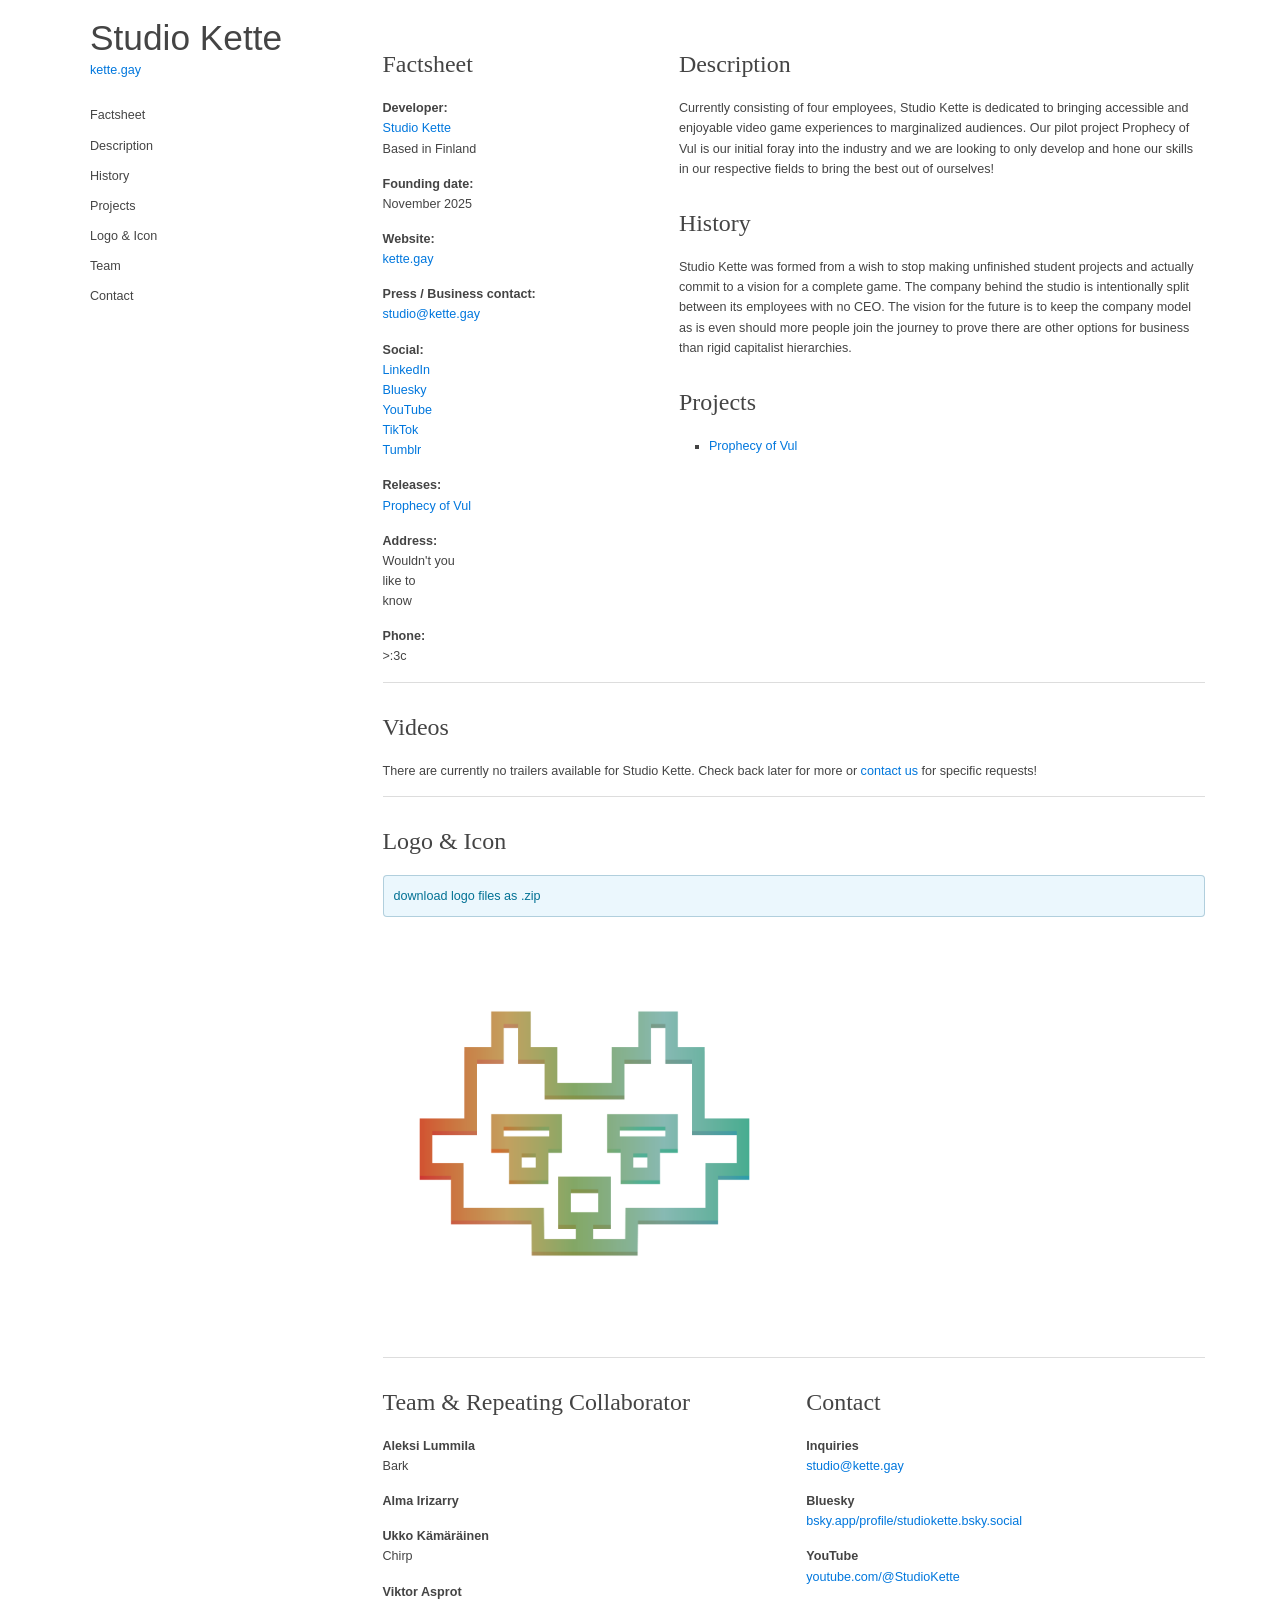
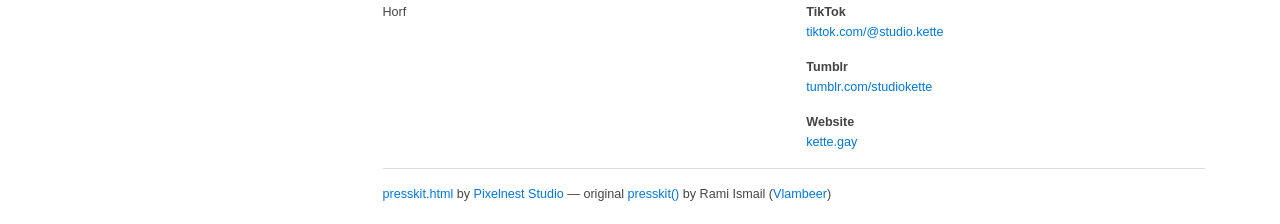
==== press/index.html @ 9123aeb8 "presskit html" ====
<!DOCTYPE html>
<html>
  <head>
    <meta charset="UTF-8">
    <meta name="viewport" content="width=device-width, initial-scale=1.0">
    
    <title>Studio Kette</title>
    
    <link rel="shortcut icon" href="images/favicon.ico?t=1780427012196">
    
    <link rel="stylesheet" href="./css/normalize.css">
    <link rel="stylesheet" href="./css/master.css">
    
    <!-- Generated by presskit.html 0.13.0 (https://github.com/pixelnest/presskit.html). -->
  </head>
  <body>
    <div class="page grid">
      <nav class="page-nav nav grid__item">
        <h1 class="nav__title">
          <a href=".">Studio Kette</a>
        </h1>
      
        <aside class="nav__subtitle">
          <a href="https://kette.gay/">kette.gay</a>
        </aside>
      
        <div class="nav__toggle" id="hamburger">
          <a href="#" class="button" id="hamburger-toggle">
            <svg width="10" height="10" viewBox="0 0 19 19" xmlns="http://www.w3.org/2000/svg">
              <g fill="currentColor" fill-rule="nonzero">
                <path d="M0 16h19v3H0zM0 8h19v3H0zM0 0h19v3H0z" />
              </g>
            </svg>
            &nbsp;Menu
          </a>
        </div>
      
        <ul class="nav__list" id="hamburger-target">
          <li>
            <a class="nav__item" href="#factsheet">Factsheet</a>
          </li>
      
          <li>
            <a class="nav__item" href="#description">Description</a>
          </li>
      
          <li>
            <a class="nav__item" href="#history">History</a>
          </li>
      
      
          <li>
            <a class="nav__item" href="#projects">Projects</a>
          </li>
      
      
      
      
          <li>
            <a class="nav__item" href="#logo">Logo & Icon</a>
          </li>
      
      
      
      
      
      
      
          <li>
            <a class="nav__item" href="#credits">Team</a>
          </li>
      
          <li>
            <a class="nav__item" href="#contact">Contact</a>
          </li>
        </ul>
      </nav>

      <div class="page-wrapper grid__item">
        <header class="page-header">
        </header>

        <main class="page-content" role="main">
          <section class="block grid">
            <aside class="factsheet grid__item">
              <h2 id="factsheet" class="factsheet__title">Factsheet</h2>
            
              <dl class="factsheet__list">
                <dt>Developer:</dt>
                <dd>
                  <a href=".">Studio Kette</a>
                </dd>
                <dd>Based in Finland</dd>
            
                <dt>Founding date:</dt>
                <dd>November 2025</dd>
            
                <dt>Website:</dt>
                <dd>
                  <a href="https://kette.gay/">kette.gay</a>
                </dd>
            
                <dt>Press / Business contact:</dt>
                <dd>
                  <a href="mailto:
                studio@kette.gay
              ">
                studio@kette.gay
              </a>
                </dd>
            
                <dt>Social:</dt>
                <dd>
                  <a href="https://www.linkedin.com/company/studio-kette-oy">LinkedIn</a>
                </dd>
                <dd>
                  <a href="https://bsky.app/profile/studiokette.bsky.social">Bluesky</a>
                </dd>
                <dd>
                  <a href="https://www.youtube.com/@StudioKette">YouTube</a>
                </dd>
                <dd>
                  <a href="https://www.tiktok.com/@studio.kette">TikTok</a>
                </dd>
                <dd>
                  <a href="https://www.tumblr.com/studiokette">Tumblr</a>
                </dd>
            
                <dt>Releases:</dt>
                <dd>
                  <a href="product/index.html">Prophecy of Vul</a>
                </dd>
            
                <dt>Address:</dt>
                <dd>Wouldn&#x27;t you</dd>
                <dd>like to</dd>
                <dd>know </dd>
            
                <dt>Phone:</dt>
                <dd>&gt;:3c</dd>
              </dl>
            
            </aside>

            <article class="description grid__item">
              <h2 id="description">Description</h2>
              <p>Currently consisting of four employees, Studio Kette is dedicated to bringing accessible and enjoyable video game experiences to marginalized audiences. Our pilot project Prophecy of Vul is our initial foray into the industry and we are looking to only develop and hone our skills in our respective fields to bring the best out of ourselves!</p>
              
              <h2 id="history">History</h2>
              <p>Studio Kette was formed from a wish to stop making unfinished student projects and actually commit to a vision for a complete game. The company behind the studio is intentionally split between its employees with no CEO. The vision for the future is to keep the company model as is even should more people join the journey to prove there are other options for business than rigid capitalist hierarchies.</p>
              

              <h2 id="projects">Projects</h2>
              <ul>
                <li>
                  <a href="product/index.html">Prophecy of Vul</a>
                </li>
              </ul>
            </article>
          </section>

          <section class="block">
            <h2 id="videos">Videos</h2>
          
            <p>There are currently no trailers available for Studio Kette. Check back later for more or <a href="#contact">contact us</a> for specific requests!</p>
          </section>
          
          
          <section class="block">
            <h2 id="logo">Logo & Icon</h2>
          
            <aside class="block__notice">
              <a href="images/logo.zip">
                download logo files as .zip
              </a>
            </aside>
          
            <a href="images/logo.png">
              <img src="images/logo.png" alt="logo" class="logo">
            </a>
          </section>
          
          
          <section class="block grid _team-fix-margin-top">
            <article class="grid__item grid__item--flexible">
              <h2 id="credits">Team &amp; Repeating Collaborator</h2>
          
              <dl>
                <dt>Aleksi Lummila</dt>
          
                <dd>
                    Bark
                </dd>
                <dt>Alma Irizarry</dt>
          
                <dd>
                    
                </dd>
                <dt>Ukko Kämäräinen</dt>
          
                <dd>
                    Chirp
                </dd>
                <dt>Viktor Asprot</dt>
          
                <dd>
                    Horf
                </dd>
              </dl>
            </article>
          
            <article class="grid__item grid__item--flexible">
              <h2 id="contact">Contact</h2>
          
              <dl>
                <dt>Inquiries</dt>
          
                <dd>
                  <a href="mailto:studio@kette.gay">studio@kette.gay</a>
          
                </dd>
                <dt>Bluesky</dt>
          
                <dd>
          
                  <a href="https://bsky.app/profile/studiokette.bsky.social">bsky.app/profile/studiokette.bsky.social</a>
                </dd>
                <dt>YouTube</dt>
          
                <dd>
          
                  <a href="https://www.youtube.com/@StudioKette">youtube.com/@StudioKette</a>
                </dd>
                <dt>TikTok</dt>
          
                <dd>
          
                  <a href="https://www.tiktok.com/@studio.kette">tiktok.com/@studio.kette</a>
                </dd>
                <dt>Tumblr</dt>
          
                <dd>
          
                  <a href="https://www.tumblr.com/studiokette">tumblr.com/studiokette</a>
                </dd>
                <dt>Website</dt>
          
                <dd>
          
                  <a href="https://kette.gay">kette.gay</a>
                </dd>
              </dl>
            </article>
          </section>
        </main>

        <footer class="page-footer">
          <a href="https://github.com/pixelnest/presskit.html">presskit.html</a> by <a href="http://pixelnest.io">Pixelnest Studio</a> — original <a href="http://dopresskit.com/">presskit()</a> by Rami Ismail (<a href="http://www.vlambeer.com/">Vlambeer</a>)
        </footer>
      </div>
    </div>

    <script src="./js/masonry.min.js"></script>
    <script src="./js/imagesloaded.min.js"></script>
    <script>
      document.addEventListener('DOMContentLoaded', function onContentLoaded() {
        // Add masonry layout on the galleries.
        var galleries = document.querySelectorAll('.gallery');
    
        for (var i = 0; i < galleries.length; i++) {
          (function (index) {
            var gallery = galleries[index];
    
            imagesLoaded(gallery, function onImagesLoaded() {
              new Masonry(gallery, {
                itemSelector: '.gallery__item'
              });
            });
          })(i);
        }
    
        // Add mini-player to gifs.
        var gifLinks = document.querySelectorAll('a[href$=".gif"]');
        for (var i = 0; i < gifLinks.length; i++) {
          (function (index) {
            var link = gifLinks[index];
            var img = link.querySelector('img');
    
            // Don't add the mini-player if no thumbnail.
            // It's already a gif, so no need to turn it on.
            if (img.src.indexOf('.thumb.jpg') === -1) {
              return
            }
    
            link.className = 'show-overlay'
    
            link.onclick = function (e) {
              // Make it work on IE8.
              if (e.preventDefault) {
                const openLinkInBackground = e.ctrlKey || e.metaKey;
    
                // Stop default behavior, except if ctrl/cmd modifier is used.
                // In this case, we want the link to go through and open
                // its target in a background tab.
                if (!openLinkInBackground) e.preventDefault();
                e.stopPropagation();
              } else {
                // We don't care for the special background tab behavior on old IE.
                e.returnValue = false;
              }
    
              // Remove overlay and remove thumbnail section of the image.
              link.className = '';
              img.src = img.src.replace('.thumb.jpg', '');
    
              // Remove event listener after first trigger.
              link.onclick = null;
            }
          }(i));
        }
      });
    </script>
    
    
  </body>
</html>
---- press/css/master.css ----
@charset "UTF-8";

/* ---------------------------------------------------------- *\
 * Globals.
\* ---------------------------------------------------------- */

html {
  box-sizing: border-box;
}

*,
*::before,
*::after {
  box-sizing: inherit;
}

body {
  position: relative;

  min-height: 100vh;
  margin: 0;
}

/* ---------------------------------------------------------- *\
 * Typography & colors.
\* ---------------------------------------------------------- */

html {
  color: #444444;

  font: 62.5%/1.6 "Trebuchet MS", Arial, Helvetica, sans-serif;
}

body {
  font-size: 1.26em;
}

h1,
h2 {
  font-family: Georgia, "Times New Roman", Times, serif;
  font-weight: normal;
}

::-moz-selection {
  color: white;
  background: #3398ff;
}

::selection {
  color: white;
  background: #3398ff;
}

/* ---------------------------------------------------------- *\
 * Basic elements.
\* ---------------------------------------------------------- */

h1 {
  margin: 0;

  font-size: 2.8em;
}

h2 {
  margin: 25px 0 15px 0;

  font-size: 1.9em;
}

h3 {
  font-size: inherit;
  font-weight: bold;
}

img {
  max-width: 100%;
}

p {
  margin: 15px 0;
}

p:last-child {
  margin-bottom: 0;
}

/* Lists. */

ul,
ol {
  margin: 15px 0;
  padding-left: 30px;
}

ul:last-child,
ol:last-child {
  margin-bottom: 0;
}

ul {
  list-style-type: square;
}

dl {
  margin: 0;
}

dt {
  font-weight: bold;
}

dd {
  margin: 0;
}

dd + dt {
  margin-top: 15px;
}

/* ---------------------------------------------------------- *\
 * Layout.
\* ---------------------------------------------------------- */

body {
  padding: 20px 0;
}

.page {
  max-width: 1180px;
  margin: 0 auto;
  padding: 0 25px;
}

@media (min-width: 800px) {
  .page {
    display: -webkit-box;
    display: -ms-flexbox;
    display: flex;
  }

  .page-nav {
    min-width: 25%;
  }

  .page-wrapper {
    max-width: 75%;
  }

  .factsheet {
    min-width: 33%;
  }
}

/* ---------------------------------------------------------- *\
 * Micro Components.
\* ---------------------------------------------------------- */

.clearfix::after {
  display: table;
  clear: both;

  content: " ";
}

.capitalize {
  text-transform: capitalize;
}

/* ---------------------------------------------------------- *\
 * Components - Links.
\* ---------------------------------------------------------- */

a,
a:visited {
  color: #0077dd;

  text-decoration: none;
}

a:hover {
  color: #005599;

  text-decoration: underline;
}

a:focus {
  outline: thin dotted;
}

a:active,
a:hover {
  outline: none;
}

/* ---------------------------------------------------------- *\
 * Components - Page Header.
\* ---------------------------------------------------------- */

.page-header img {
  display: block;
}

/* ---------------------------------------------------------- *\
 * Components - Nav.
\* ---------------------------------------------------------- */

.nav {
  margin-bottom: 30px;
}

.nav__title {
  padding: 0 15px;

  font-family: "Trebuchet MS", Arial, Helvetica, sans-serif;
  line-height: 1;
}

.nav__title a,
.nav__title a:visited,
.nav__title a:hover {
  color: inherit;

  text-decoration: none;
}

.nav__subtitle {
  padding: 5px 15px;
}

.nav__list {
  padding: 0;

  list-style: none;
}

.nav__item,
.nav__item:visited {
  display: block;

  padding: 5px 15px;

  color: inherit;
}

.nav__item:hover {
  color: inherit;
  background: rgba(0, 0, 0, 0.05);

  text-decoration: none;
}

.nav__item:focus {
  background: rgba(0, 0, 0, 0.05);
  outline: none;
}

/* ---------------------------------------------------------- *\
 * Nav - Hamburger.
\* ---------------------------------------------------------- */

.nav__toggle {
  display: none;

  margin: 15px 0;
  padding: 0 15px;
}

.nav__toggle .button {
  display: block;

  height: 30px;
}

/* Nav list variant for hamburger feature. */
.nav__list--slider {
  overflow-y: hidden;

  max-height: 0;

  -webkit-transition: max-height 0.5s ease-in-out;
     -moz-transition: max-height 0.5s ease-in-out;
       -o-transition: max-height 0.5s ease-in-out;
          transition: max-height 0.5s ease-in-out;
}


@media (min-width: 800px) {
  .nav__toggle {
    /* Always hide the button on big screens. */
    display: none !important;
  }

  .nav__list--slider {
    /* Always show the list on big screens. So disable slider. */
    max-height: unset !important;
  }
}

/* ---------------------------------------------------------- *\
 * Components - Block.
\* ---------------------------------------------------------- */

.block {
  margin-bottom: 15px;
  padding-bottom: 15px;

  border-bottom: 1px solid rgb(221, 221, 221);
}

.block__notice {
  margin-bottom: 15px;
  padding: 10px;

  color: #027194;
  background: #ebf7fd;
  border: 1px solid rgba(45,112,145,0.3);
  border-radius: 4px;
}

.block__notice a {
  color: inherit;
}

/* ---------------------------------------------------------- *\
 * Components - Grid.
\* ---------------------------------------------------------- */

@media (min-width: 800px) {
  .grid {
    display: -webkit-box;
    display: -ms-flexbox;
    display: flex;
  }

  .grid__item:not(:first-child) {
    padding-left: 25px;
  }

  .grid__item--flexible {
    -webkit-box-flex: 1;
    -ms-flex: 1;
        flex: 1;
  }
}

/* ---------------------------------------------------------- *\
 * Components - Images Gallery.
\* ---------------------------------------------------------- */

.gallery {
  margin-left: -25px;

  font-size: 0; /* Disable the small space below the images. */
}

.gallery__item {
  float: left;

  width: 100%;
  padding-bottom: 25px;
  padding-left: 25px;
}

.gallery__item img {
  width: 100%;
}

.gallery__item a[href$=".gif"] {
  position: relative;

  display: block;
}

.gallery__item a[href$=".gif"]:focus:active {
  outline: none;
}

.gallery__item a[href$=".gif"]::after {
  position: absolute;
  z-index: 1;
  top: 0;
  left: 0;

  display: none;

  width: 100%;
  height: 100%;
  padding: 20px;

  background: rgba(0, 0, 0, 0.25);

  content: url("[data-uri]");

  align-items: center;
  justify-content: center;
}

.gallery__item a[href$=".gif"].show-overlay::after {
  display: flex;
}

@media (min-width: 500px) {
  .gallery__item {
    width: 50%;
  }
}

/* ---------------------------------------------------------- *\
 * Components - Logo.
\* ---------------------------------------------------------- */

@media (min-width: 800px) {
  .logo {
    max-width: 49%;
  }
}

/* ---------------------------------------------------------- *\
 * Components - Video player.
\* ---------------------------------------------------------- */

.video-player {
  position: relative;

  padding-bottom: 56.25%; /* 16:9 */
}

.video-player__frame {
  position: absolute;
  top: 0;
  left: 0;

  width: 100%;
  height: 100%;
}

/* ---------------------------------------------------------- *\
 * Components - Quote.
\* ---------------------------------------------------------- */

.quote__content {
  margin: 0;
}

.quote__content::before {
  content: open-quote;
}

.quote__content::after {
  content: close-quote;
}

.quote__author::before {
  content: "-";
}

/* ---------------------------------------------------------- *\
 * Components - Button.
\* ---------------------------------------------------------- */

.button {
  display: inline-block;

  padding: 5px 10px;

  background: -webkit-linear-gradient(top, white, #fafafa);
  background:         linear-gradient(to bottom, white, #fafafa);
  border: 1px solid #cccccc;
  border-radius: 5px;
}

.button:hover {
  cursor: pointer;
  text-decoration: none;
}

.button:focus {
  border: 1px solid #3398ff;
  outline: none;
}

.button:active {
  color: white;
  background: -webkit-linear-gradient(top, #3398ff, #0077dd);
  background:         linear-gradient(to bottom, #3398ff, #0077dd);
}

/* ---------------------------------------------------------- *\
 * Widgets.
\* ---------------------------------------------------------- */

.widget {
  width: 100%;
}

.widget--steam {
  height: 190px;
}

.widget--humble {
  height: 328px;
}

@media (max-width: 505px) {
  .widget--humble {
    height: 205px;
  }
}

.widget--itch {
  height: 167px;
}

.widget--gamejolt {
  height: 245px;
}

.widget--bandcamp {
  width: 100%;
  height: 120px;

  border: 0;
}

/* ---------------------------------------------------------- *\
 * Hacks.
\* ---------------------------------------------------------- */

@media (min-width: 800px) {
  ._team-fix-margin-top {
    margin-top: -15px;
  }
}
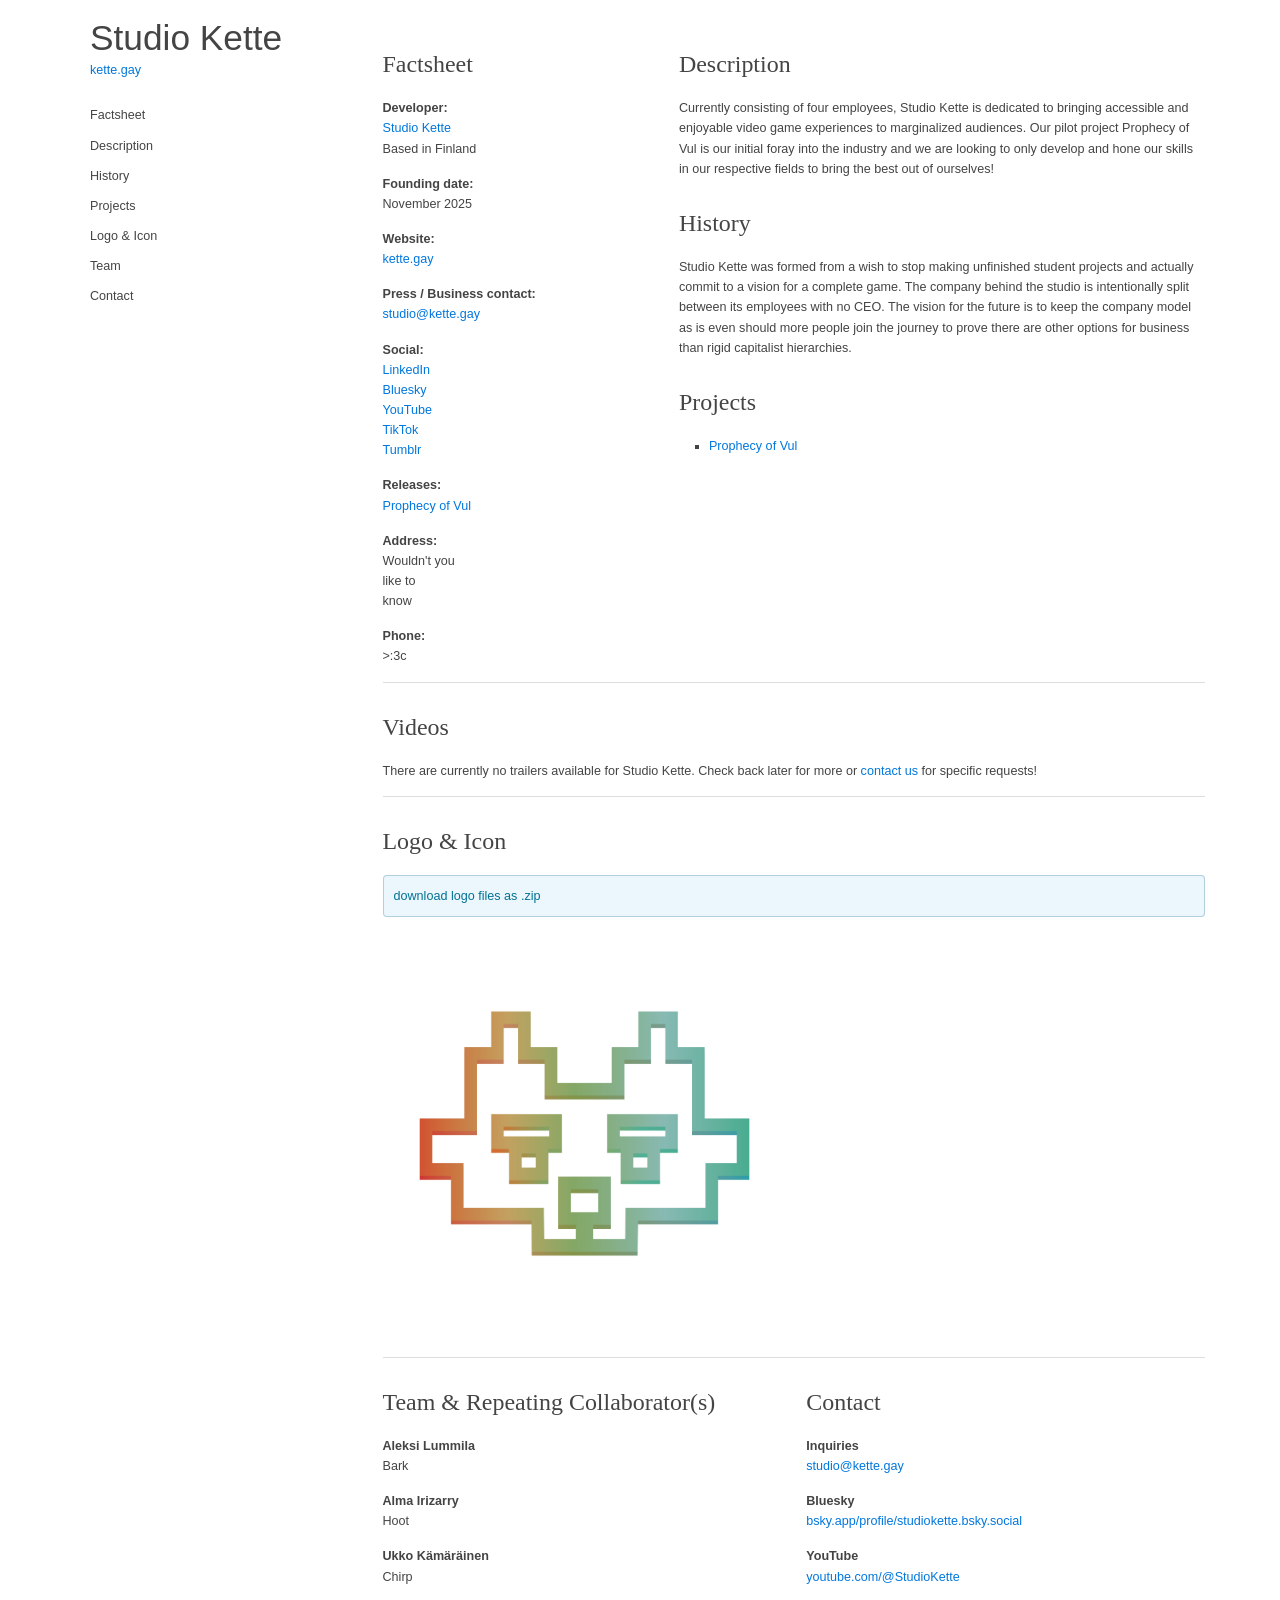
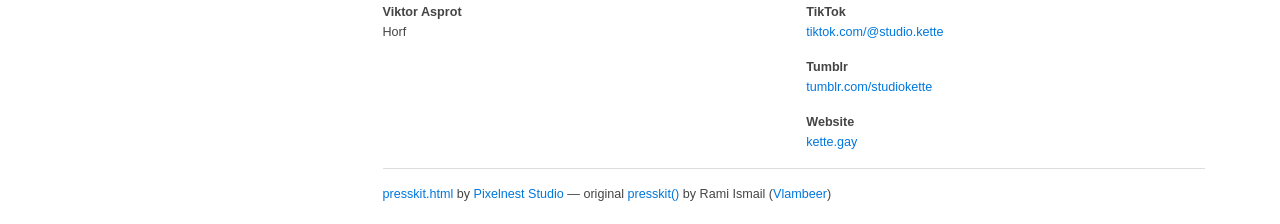
==== commit 965b8010: "finalize base visual overhaul" ====
--- a/press/index.html
+++ b/press/index.html
@@ -128,7 +128,7 @@
             
                 <dt>Releases:</dt>
                 <dd>
-                  <a href="product/index.html">Prophecy of Vul</a>
+                  <a href="pov/index.html">Prophecy of Vul</a>
                 </dd>
             
                 <dt>Address:</dt>
@@ -153,7 +153,7 @@
               <h2 id="projects">Projects</h2>
               <ul>
                 <li>
-                  <a href="product/index.html">Prophecy of Vul</a>
+                  <a href="pov/index.html">Prophecy of Vul</a>
                 </li>
               </ul>
             </article>
@@ -183,7 +183,7 @@
           
           <section class="block grid _team-fix-margin-top">
             <article class="grid__item grid__item--flexible">
-              <h2 id="credits">Team &amp; Repeating Collaborator</h2>
+              <h2 id="credits">Team &amp; Repeating Collaborator(s)</h2>
           
               <dl>
                 <dt>Aleksi Lummila</dt>
@@ -194,7 +194,7 @@
                 <dt>Alma Irizarry</dt>
           
                 <dd>
-                    
+                    Hoot
                 </dd>
                 <dt>Ukko Kämäräinen</dt>
           
